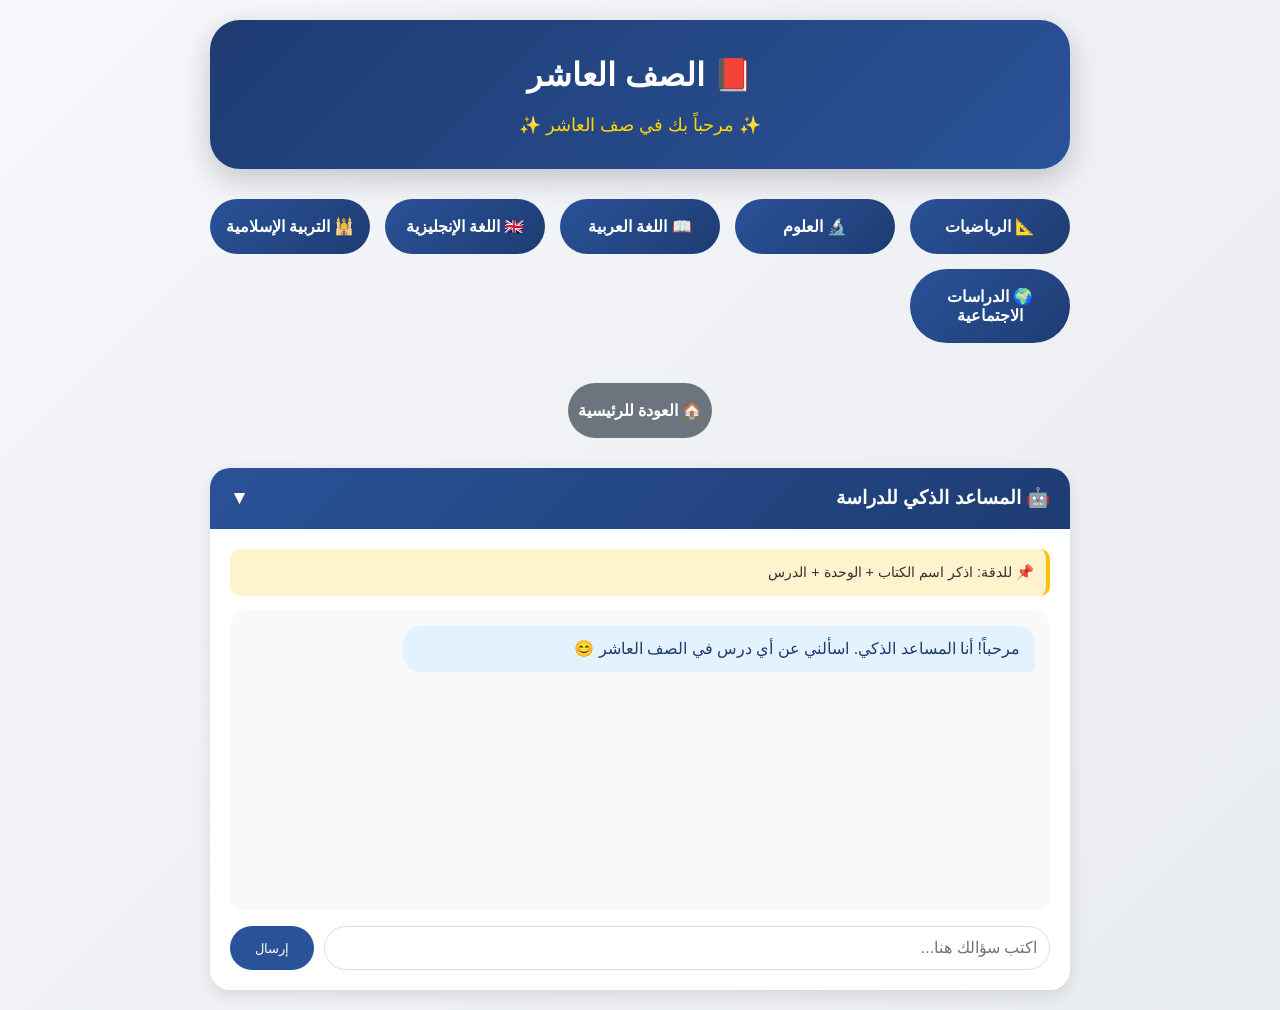
==== grade10/index.html @ 1da7a071 "Create index.html" ====
<!DOCTYPE html>
<html lang="ar" dir="rtl">
<head>
    <meta charset="UTF-8">
    <meta name="viewport" content="width=device-width, initial-scale=1.0">
    <title>الصف العاشر - LMJO 09</title>
    <link rel="stylesheet" href="../style.css">
</head>
<body>

<div class="container">
    <header>
        <h1>📕 الصف العاشر</h1>
        <p class="subtitle">✨ مرحباً بك في صف العاشر ✨</p>
    </header>

    <div class="grades-grid">
        <button class="grade-btn" onclick="alert('جاري تجهيز مادة الرياضيات')">📐 الرياضيات</button>
        <button class="grade-btn" onclick="alert('جاري تجهيز مادة العلوم')">🔬 العلوم</button>
        <button class="grade-btn" onclick="alert('جاري تجهيز مادة اللغة العربية')">📖 اللغة العربية</button>
        <button class="grade-btn" onclick="alert('جاري تجهيز مادة اللغة الإنجليزية')">🇬🇧 اللغة الإنجليزية</button>
        <button class="grade-btn" onclick="alert('جاري تجهيز مادة التربية الإسلامية')">🕌 التربية الإسلامية</button>
        <button class="grade-btn" onclick="alert('جاري تجهيز مادة الدراسات الاجتماعية')">🌍 الدراسات الاجتماعية</button>
    </div>

    <div style="text-align: center; margin: 30px 0;">
        <button class="grade-btn" onclick="window.location.href='../index.html'" style="background: #6c757d;">🏠 العودة للرئيسية</button>
    </div>

    <div class="assistant-section">
        <div class="assistant-header" onclick="toggleAssistant()">
            🤖 المساعد الذكي للدراسة <span>▼</span>
        </div>
        <div id="assistantContent" class="assistant-content">
            <div class="assistant-tip">
                📌 للدقة: اذكر اسم الكتاب + الوحدة + الدرس
            </div>
            <div id="chatBox" class="chat-box">
                <div class="message bot">مرحباً! أنا المساعد الذكي. اسألني عن أي درس في الصف العاشر 😊</div>
            </div>
            <div class="chat-input-area">
                <input type="text" id="userInput" placeholder="اكتب سؤالك هنا...">
                <button onclick="sendMessage()">إرسال</button>
            </div>
        </div>
    </div>
</div>

<script src="../assistant.js"></script>
<script>
    function toggleAssistant() {
        const content = document.getElementById('assistantContent');
        content.style.display = content.style.display === 'none' ? 'block' : 'none';
    }

    document.getElementById('userInput').addEventListener('keypress', function(e) {
        if (e.key === 'Enter') sendMessage();
    });
</script>
</body>
</html>
---- style.css ----
* {
    margin: 0;
    padding: 0;
    box-sizing: border-box;
}

body {
    font-family: 'Segoe UI', 'Tahoma', Arial, sans-serif;
    background: linear-gradient(135deg, #f5f7fa 0%, #e9ecef 100%);
    color: #333;
    line-height: 1.6;
    min-height: 100vh;
}

.container {
    max-width: 900px;
    margin: 0 auto;
    padding: 20px;
}

/* الهيدر */
header {
    text-align: center;
    padding: 30px 20px;
    background: linear-gradient(135deg, #1e3c72 0%, #2a5298 100%);
    border-radius: 30px;
    margin-bottom: 30px;
    box-shadow: 0 10px 30px rgba(0,0,0,0.2);
}

header h1 {
    color: #fff;
    font-size: 2rem;
    margin-bottom: 10px;
}

.subtitle {
    color: #ffd700;
    font-size: 1.1rem;
}

/* بيت الشعر */
.poem-box {
    background: #fff;
    border-radius: 20px;
    padding: 25px;
    text-align: center;
    margin-bottom: 30px;
    box-shadow: 0 5px 15px rgba(0,0,0,0.1);
    border-right: 5px solid #2a5298;
}

.poem-box p {
    font-size: 1.2rem;
    line-height: 1.8;
    color: #1e3c72;
}

/* شبكة أزرار الصفوف */
.grades-grid {
    display: grid;
    grid-template-columns: repeat(auto-fit, minmax(150px, 1fr));
    gap: 15px;
    margin-bottom: 40px;
}

.grade-btn {
    background: linear-gradient(135deg, #2a5298 0%, #1e3c72 100%);
    color: white;
    border: none;
    padding: 18px 10px;
    font-size: 1rem;
    font-weight: bold;
    border-radius: 50px;
    cursor: pointer;
    transition: transform 0.3s, box-shadow 0.3s;
}

.grade-btn:hover {
    transform: translateY(-3px);
    box-shadow: 0 10px 20px rgba(0,0,0,0.2);
}

/* المساعد الذكي */
.assistant-section {
    background: white;
    border-radius: 20px;
    overflow: hidden;
    box-shadow: 0 5px 15px rgba(0,0,0,0.1);
}

.assistant-header {
    background: linear-gradient(135deg, #2a5298 0%, #1e3c72 100%);
    color: white;
    padding: 15px 20px;
    cursor: pointer;
    font-size: 1.2rem;
    font-weight: bold;
    display: flex;
    justify-content: space-between;
    align-items: center;
}

.assistant-content {
    padding: 20px;
}

.assistant-tip {
    background: #fff3cd;
    border-right: 4px solid #ffc107;
    padding: 12px;
    border-radius: 10px;
    margin-bottom: 15px;
    font-size: 0.9rem;
}

.chat-box {
    background: #f8f9fa;
    border-radius: 15px;
    padding: 15px;
    height: 300px;
    overflow-y: auto;
    margin-bottom: 15px;
}

.message {
    margin-bottom: 12px;
    padding: 10px 15px;
    border-radius: 18px;
    max-width: 80%;
    word-wrap: break-word;
}

.message.bot {
    background: #e3f2fd;
    color: #1e3c72;
    border-bottom-right-radius: 5px;
}

.message.user {
    background: #2a5298;
    color: white;
    margin-right: auto;
    border-bottom-left-radius: 5px;
}

.chat-input-area {
    display: flex;
    gap: 10px;
}

.chat-input-area input {
    flex: 1;
    padding: 12px;
    border: 1px solid #ddd;
    border-radius: 25px;
    font-size: 1rem;
}

.chat-input-area button {
    background: #2a5298;
    color: white;
    border: none;
    padding: 12px 25px;
    border-radius: 25px;
    cursor: pointer;
}

@media (max-width: 600px) {
    .grades-grid {
        grid-template-columns: repeat(2, 1fr);
    }
    
    .message {
        max-width: 90%;
    }
}
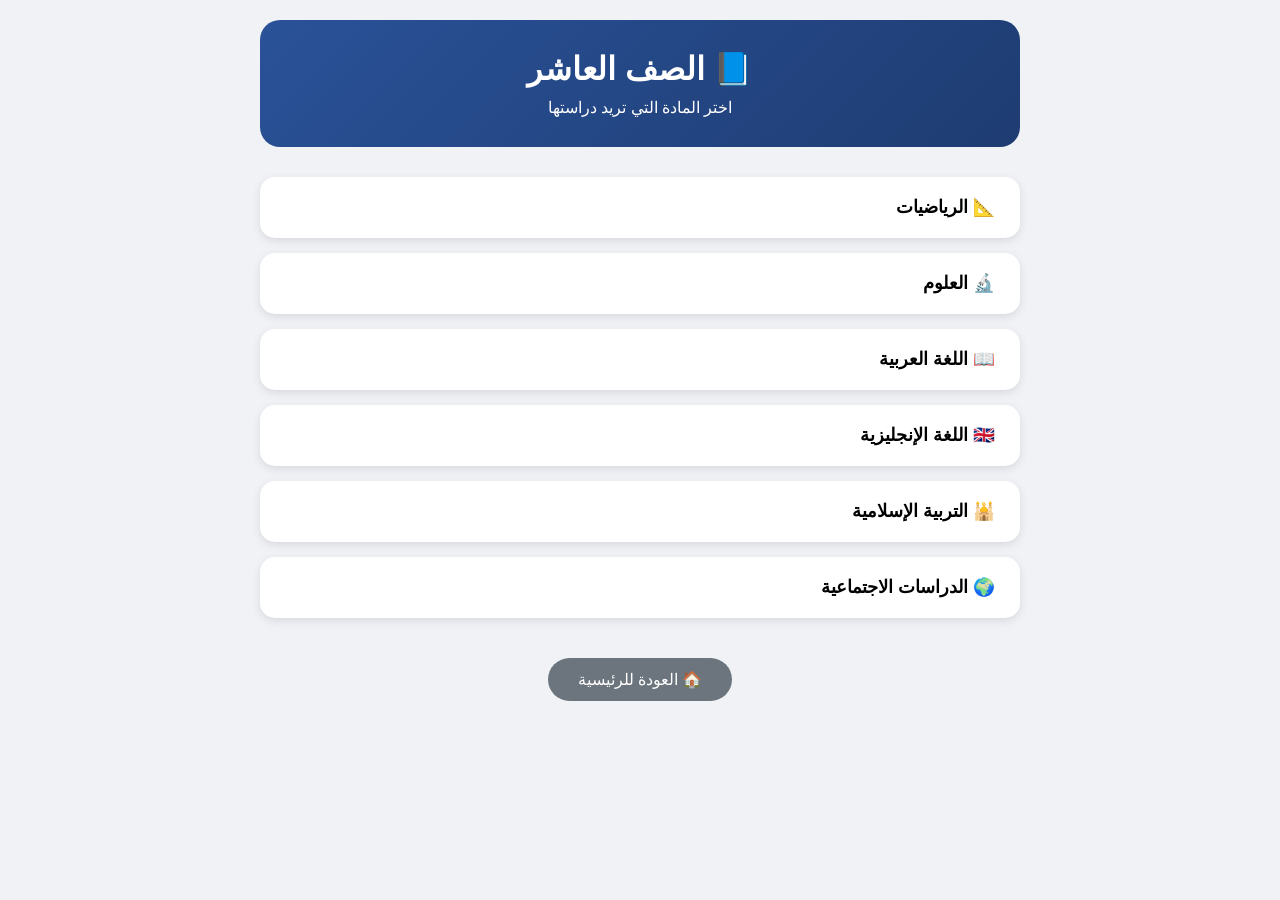
==== commit e3344d8c: "Update index.html" ====
--- a/grade10/index.html
+++ b/grade10/index.html
@@ -8,54 +8,25 @@
 </head>
 <body>
 
-<div class="container">
-    <header>
-        <h1>📕 الصف العاشر</h1>
-        <p class="subtitle">✨ مرحباً بك في صف العاشر ✨</p>
-    </header>
-
-    <div class="grades-grid">
-        <button class="grade-btn" onclick="alert('جاري تجهيز مادة الرياضيات')">📐 الرياضيات</button>
-        <button class="grade-btn" onclick="alert('جاري تجهيز مادة العلوم')">🔬 العلوم</button>
-        <button class="grade-btn" onclick="alert('جاري تجهيز مادة اللغة العربية')">📖 اللغة العربية</button>
-        <button class="grade-btn" onclick="alert('جاري تجهيز مادة اللغة الإنجليزية')">🇬🇧 اللغة الإنجليزية</button>
-        <button class="grade-btn" onclick="alert('جاري تجهيز مادة التربية الإسلامية')">🕌 التربية الإسلامية</button>
-        <button class="grade-btn" onclick="alert('جاري تجهيز مادة الدراسات الاجتماعية')">🌍 الدراسات الاجتماعية</button>
+<div class="grade-container">
+    <div class="grade-header">
+        <h1>📘 الصف العاشر</h1>
+        <p>اختر المادة التي تريد دراستها</p>
     </div>
 
-    <div style="text-align: center; margin: 30px 0;">
-        <button class="grade-btn" onclick="window.location.href='../index.html'" style="background: #6c757d;">🏠 العودة للرئيسية</button>
+    <div class="subjects-list">
+        <button class="subject-btn" onclick="alert('جاري تجهيز مادة الرياضيات')">📐 الرياضيات</button>
+        <button class="subject-btn" onclick="alert('جاري تجهيز مادة العلوم')">🔬 العلوم</button>
+        <button class="subject-btn" onclick="alert('جاري تجهيز مادة اللغة العربية')">📖 اللغة العربية</button>
+        <button class="subject-btn" onclick="alert('جاري تجهيز مادة اللغة الإنجليزية')">🇬🇧 اللغة الإنجليزية</button>
+        <button class="subject-btn" onclick="alert('جاري تجهيز مادة التربية الإسلامية')">🕌 التربية الإسلامية</button>
+        <button class="subject-btn" onclick="alert('جاري تجهيز مادة الدراسات الاجتماعية')">🌍 الدراسات الاجتماعية</button>
     </div>
 
-    <div class="assistant-section">
-        <div class="assistant-header" onclick="toggleAssistant()">
-            🤖 المساعد الذكي للدراسة <span>▼</span>
-        </div>
-        <div id="assistantContent" class="assistant-content">
-            <div class="assistant-tip">
-                📌 للدقة: اذكر اسم الكتاب + الوحدة + الدرس
-            </div>
-            <div id="chatBox" class="chat-box">
-                <div class="message bot">مرحباً! أنا المساعد الذكي. اسألني عن أي درس في الصف العاشر 😊</div>
-            </div>
-            <div class="chat-input-area">
-                <input type="text" id="userInput" placeholder="اكتب سؤالك هنا...">
-                <button onclick="sendMessage()">إرسال</button>
-            </div>
-        </div>
+    <div class="back-home">
+        <button class="back-btn" onclick="window.location.href='../index.html'">🏠 العودة للرئيسية</button>
     </div>
 </div>
 
-<script src="../assistant.js"></script>
-<script>
-    function toggleAssistant() {
-        const content = document.getElementById('assistantContent');
-        content.style.display = content.style.display === 'none' ? 'block' : 'none';
-    }
-
-    document.getElementById('userInput').addEventListener('keypress', function(e) {
-        if (e.key === 'Enter') sendMessage();
-    });
-</script>
 </body>
 </html>
--- a/style.css
+++ b/style.css
@@ -6,44 +6,98 @@
 
 body {
     font-family: 'Segoe UI', 'Tahoma', Arial, sans-serif;
-    background: linear-gradient(135deg, #f5f7fa 0%, #e9ecef 100%);
-    color: #333;
-    line-height: 1.6;
+    background: #f0f2f5;
+}
+
+/* الحاوية الرئيسية */
+.main-container {
+    display: flex;
     min-height: 100vh;
 }
 
-.container {
-    max-width: 900px;
-    margin: 0 auto;
-    padding: 20px;
-}
-
-/* الهيدر */
-header {
-    text-align: center;
+/* القائمة الجانبية */
+.sidebar {
+    width: 280px;
+    background: linear-gradient(180deg, #1e3c72 0%, #0f2b4f 100%);
+    color: white;
+    position: fixed;
+    height: 100vh;
+    overflow-y: auto;
+    box-shadow: 2px 0 10px rgba(0,0,0,0.1);
+}
+
+.sidebar-header {
     padding: 30px 20px;
-    background: linear-gradient(135deg, #1e3c72 0%, #2a5298 100%);
-    border-radius: 30px;
+    text-align: center;
+    border-bottom: 1px solid rgba(255,255,255,0.2);
+    margin-bottom: 20px;
+}
+
+.sidebar-header h2 {
+    font-size: 1.5rem;
+    margin-bottom: 5px;
+}
+
+.sidebar-header p {
+    font-size: 0.85rem;
+    opacity: 0.8;
+}
+
+.sidebar-menu {
+    list-style: none;
+    padding: 0;
+}
+
+.sidebar-menu li {
+    margin: 5px 15px;
+}
+
+.grade-link {
+    display: block;
+    padding: 15px 20px;
+    color: white;
+    text-decoration: none;
+    border-radius: 12px;
+    font-size: 1rem;
+    font-weight: bold;
+    transition: all 0.3s;
+}
+
+.grade-link:hover {
+    background: rgba(255,255,255,0.2);
+    transform: translateX(-5px);
+}
+
+/* المحتوى الرئيسي */
+.main-content {
+    margin-right: 280px;
+    flex: 1;
+    padding: 40px;
+}
+
+.hero {
+    background: linear-gradient(135deg, #2a5298 0%, #1e3c72 100%);
+    border-radius: 20px;
+    padding: 40px;
+    text-align: center;
     margin-bottom: 30px;
-    box-shadow: 0 10px 30px rgba(0,0,0,0.2);
-}
-
-header h1 {
-    color: #fff;
+    color: white;
+}
+
+.hero h1 {
     font-size: 2rem;
     margin-bottom: 10px;
 }
 
 .subtitle {
-    color: #ffd700;
     font-size: 1.1rem;
-}
-
-/* بيت الشعر */
+    opacity: 0.9;
+}
+
 .poem-box {
-    background: #fff;
+    background: white;
     border-radius: 20px;
-    padding: 25px;
+    padding: 30px;
     text-align: center;
     margin-bottom: 30px;
     box-shadow: 0 5px 15px rgba(0,0,0,0.1);
@@ -56,122 +110,102 @@
     color: #1e3c72;
 }
 
-/* شبكة أزرار الصفوف */
-.grades-grid {
-    display: grid;
-    grid-template-columns: repeat(auto-fit, minmax(150px, 1fr));
+.welcome-box {
+    background: #e8f4fd;
+    border-radius: 15px;
+    padding: 20px;
+    text-align: center;
+    color: #1e3c72;
+}
+
+/* تصميم الصفوف (قائمة المواد العمودية) */
+.grade-container {
+    max-width: 800px;
+    margin: 0 auto;
+    padding: 20px;
+}
+
+.grade-header {
+    background: linear-gradient(135deg, #2a5298 0%, #1e3c72 100%);
+    border-radius: 20px;
+    padding: 30px;
+    text-align: center;
+    color: white;
+    margin-bottom: 30px;
+}
+
+.grade-header h1 {
+    font-size: 2rem;
+    margin-bottom: 10px;
+}
+
+.subjects-list {
+    display: flex;
+    flex-direction: column;
     gap: 15px;
-    margin-bottom: 40px;
-}
-
-.grade-btn {
-    background: linear-gradient(135deg, #2a5298 0%, #1e3c72 100%);
-    color: white;
+}
+
+.subject-btn {
+    background: white;
     border: none;
-    padding: 18px 10px;
+    border-radius: 15px;
+    padding: 20px 25px;
+    font-size: 1.1rem;
+    font-weight: bold;
+    text-align: right;
+    cursor: pointer;
+    transition: all 0.3s;
+    box-shadow: 0 3px 10px rgba(0,0,0,0.1);
+    display: flex;
+    align-items: center;
+    gap: 15px;
+}
+
+.subject-btn:hover {
+    transform: translateX(-10px);
+    box-shadow: 0 5px 20px rgba(0,0,0,0.15);
+    background: #f8f9fa;
+}
+
+.back-home {
+    text-align: center;
+    margin-top: 40px;
+}
+
+.back-btn {
+    background: #6c757d;
+    color: white;
+    border: none;
+    padding: 12px 30px;
+    border-radius: 50px;
     font-size: 1rem;
-    font-weight: bold;
-    border-radius: 50px;
     cursor: pointer;
-    transition: transform 0.3s, box-shadow 0.3s;
-}
-
-.grade-btn:hover {
-    transform: translateY(-3px);
-    box-shadow: 0 10px 20px rgba(0,0,0,0.2);
-}
-
-/* المساعد الذكي */
-.assistant-section {
-    background: white;
-    border-radius: 20px;
-    overflow: hidden;
-    box-shadow: 0 5px 15px rgba(0,0,0,0.1);
-}
-
-.assistant-header {
-    background: linear-gradient(135deg, #2a5298 0%, #1e3c72 100%);
-    color: white;
-    padding: 15px 20px;
-    cursor: pointer;
-    font-size: 1.2rem;
-    font-weight: bold;
-    display: flex;
-    justify-content: space-between;
-    align-items: center;
-}
-
-.assistant-content {
-    padding: 20px;
-}
-
-.assistant-tip {
-    background: #fff3cd;
-    border-right: 4px solid #ffc107;
-    padding: 12px;
-    border-radius: 10px;
-    margin-bottom: 15px;
-    font-size: 0.9rem;
-}
-
-.chat-box {
-    background: #f8f9fa;
-    border-radius: 15px;
-    padding: 15px;
-    height: 300px;
-    overflow-y: auto;
-    margin-bottom: 15px;
-}
-
-.message {
-    margin-bottom: 12px;
-    padding: 10px 15px;
-    border-radius: 18px;
-    max-width: 80%;
-    word-wrap: break-word;
-}
-
-.message.bot {
-    background: #e3f2fd;
-    color: #1e3c72;
-    border-bottom-right-radius: 5px;
-}
-
-.message.user {
-    background: #2a5298;
-    color: white;
-    margin-right: auto;
-    border-bottom-left-radius: 5px;
-}
-
-.chat-input-area {
-    display: flex;
-    gap: 10px;
-}
-
-.chat-input-area input {
-    flex: 1;
-    padding: 12px;
-    border: 1px solid #ddd;
-    border-radius: 25px;
-    font-size: 1rem;
-}
-
-.chat-input-area button {
-    background: #2a5298;
-    color: white;
-    border: none;
-    padding: 12px 25px;
-    border-radius: 25px;
-    cursor: pointer;
-}
-
-@media (max-width: 600px) {
-    .grades-grid {
-        grid-template-columns: repeat(2, 1fr);
+    transition: all 0.3s;
+}
+
+.back-btn:hover {
+    background: #5a6268;
+    transform: translateY(-2px);
+}
+
+/* للجوال */
+@media (max-width: 768px) {
+    .sidebar {
+        width: 100%;
+        position: relative;
+        height: auto;
     }
     
-    .message {
-        max-width: 90%;
-    }
-}
+    .main-content {
+        margin-right: 0;
+        padding: 20px;
+    }
+    
+    .main-container {
+        flex-direction: column;
+    }
+    
+    .grade-link:hover {
+        transform: none;
+    }
+}
